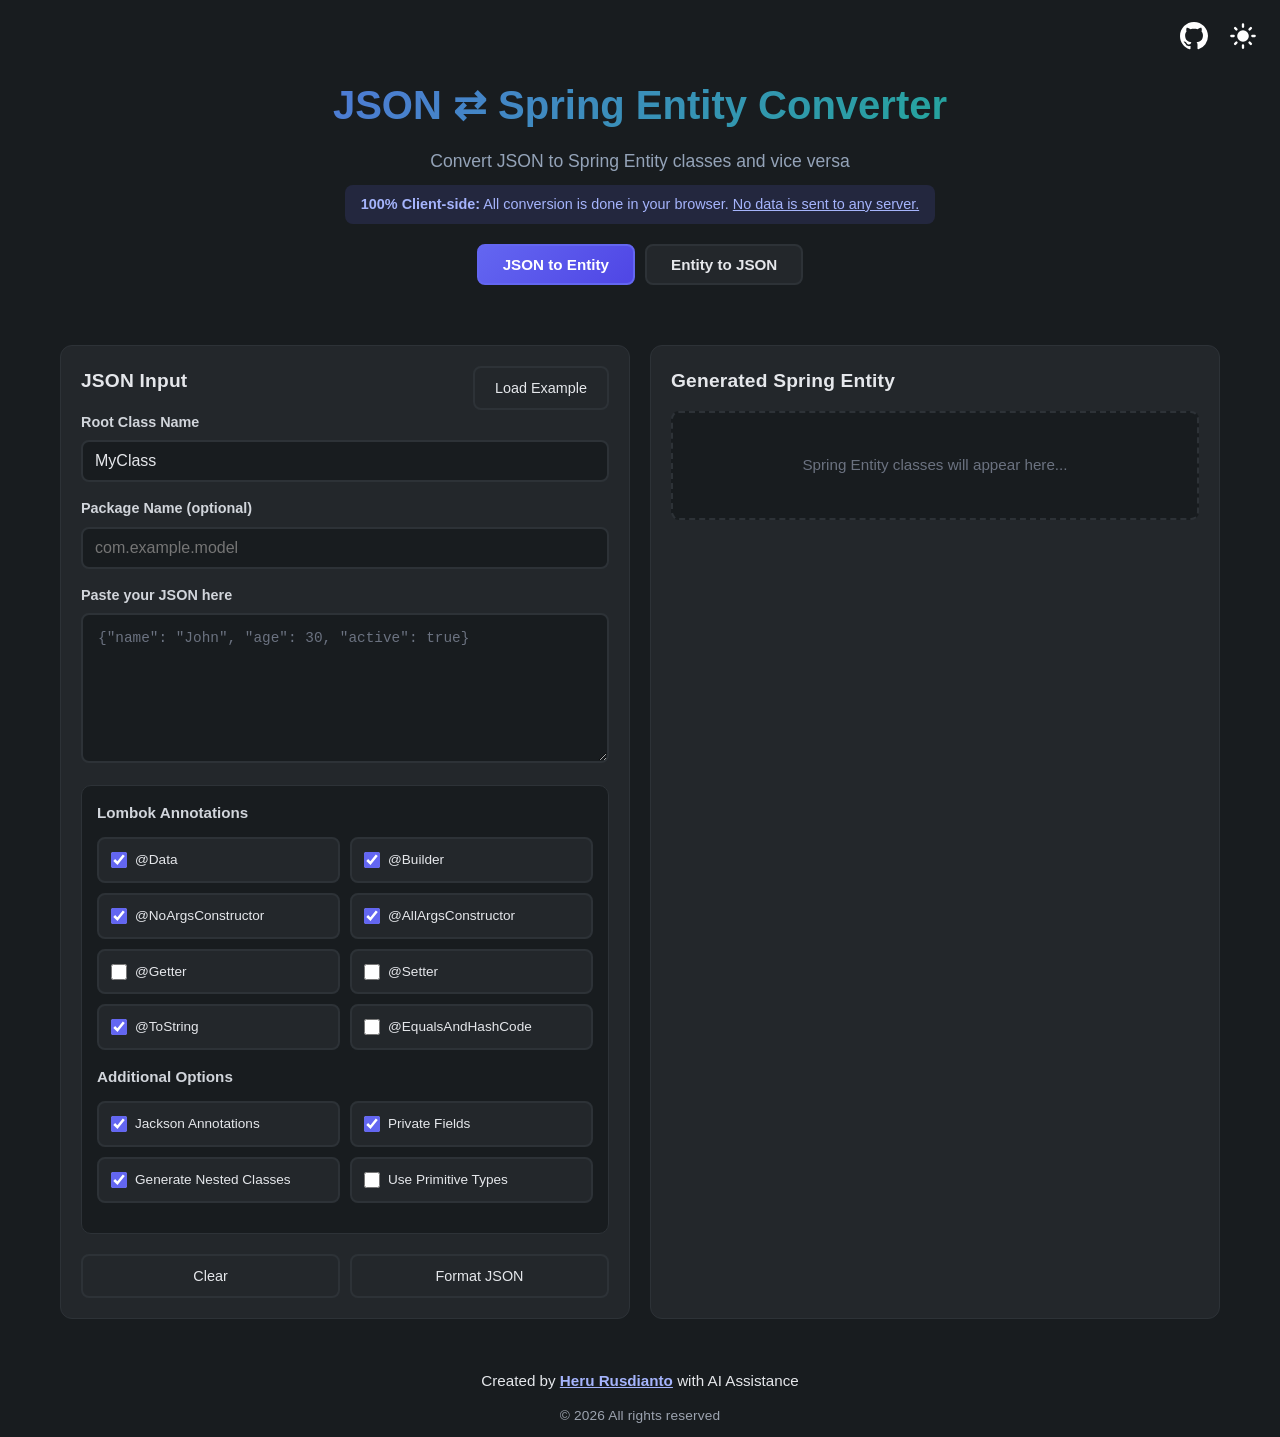
==== public/index.html @ 1793a045 "initial commit" ====
<!DOCTYPE html>
<html lang="en">
<head>
    <meta charset="UTF-8">
    <meta name="viewport" content="width=device-width, initial-scale=1.0">
    <meta name="author" content="Heru Rusdianto">
    <title>JSON ⇄ Spring Entity Converter</title>
    <link rel="stylesheet" href="css/style.css">
    <link rel="icon" type="image/svg+xml" href="favicon.svg">
</head>
<body>
    <div class="topbar">
        <a href="https://github.com/herusdianto/json-entity" class="github-link" target="_blank" rel="noopener noreferrer" title="GitHub Repository">
            <svg viewBox="0 0 16 16" fill="none" xmlns="http://www.w3.org/2000/svg">
                <path fill-rule="evenodd" clip-rule="evenodd" d="M8 0C3.58 0 0 3.58 0 8c0 3.54 2.29 6.53 5.47 7.59.4.07.55-.17.55-.38 0-.19-.01-.82-.01-1.49-2.01.37-2.53-.49-2.69-.94-.09-.23-.48-.94-.82-1.13-.28-.15-.68-.52-.01-.53.63-.01 1.08.58 1.23.82.72 1.21 1.87.87 2.33.66.07-.52.28-.87.51-1.07-1.78-.2-3.64-.89-3.64-3.95 0-.87.31-1.59.82-2.15-.08-.2-.36-1.01.08-2.12 0 0 .67-.21 2.2.82.64-.18 1.32-.27 2-.27.68 0 1.36.09 2 .27 1.53-1.04 2.2-.82 2.2-.82.44 1.11.16 1.92.08 2.12.51.56.82 1.27.82 2.15 0 3.07-1.87 3.75-3.65 3.95.29.25.54.73.54 1.48 0 1.07-.01 1.93-.01 2.19 0 .21.15.46.55.38A8.013 8.013 0 0 0 16 8c0-4.42-3.58-8-8-8z" fill="currentColor"/>
            </svg>
        </a>
        <div class="theme-toggle">
            <button id="theme-switch" aria-label="Toggle dark/light mode" class="theme-toggle-btn">
                <span id="theme-icon"></span>
            </button>
        </div>
    </div>

    <header>
        <h1>JSON ⇄ Spring Entity Converter</h1>
        <p>Convert JSON to Spring Entity classes and vice versa</p>
        <p class="client-side-note"><strong>100% Client-side:</strong> All conversion is done in your browser. <u>No data is sent to any server.</u></p>
        
        <!-- Mode Toggle -->
        <div class="mode-toggle">
            <button id="mode-json-to-entity" class="mode-btn active">JSON to Entity</button>
            <button id="mode-entity-to-json" class="mode-btn">Entity to JSON</button>
        </div>
    </header>

    <div class="container">
        <!-- JSON to Entity Section -->
        <div id="json-to-entity-section" class="converter-section active">
            <div class="main-content">
                <div class="input-section">
                    <!-- Load Example Button (moved to top) -->
                    <div class="example-btn-top-wrapper">
                        <button class="example-btn" id="example-btn">Load Example</button>
                    </div>

                    <h2>JSON Input</h2>

                    <!-- Class Name Input -->
                    <div class="class-name-section">
                        <label for="class-name">Root Class Name</label>
                        <input type="text" id="class-name" placeholder="MyClass" value="MyClass">
                    </div>

                    <!-- Package Name Input -->
                    <div class="package-section">
                        <label for="package-name">Package Name (optional)</label>
                        <input type="text" id="package-name" placeholder="com.example.model">
                    </div>

                    <!-- JSON Input -->
                    <div class="json-input-section">
                        <label for="json-input">Paste your JSON here</label>
                        <textarea id="json-input" placeholder='{"name": "John", "age": 30, "active": true}'></textarea>
                    </div>

                    <!-- Lombok Options -->
                    <div class="settings-section">
                        <h3>Lombok Annotations</h3>
                        <div class="options-grid">
                            <label class="option-item">
                                <input type="checkbox" id="use-data" name="use-data" checked>
                                <span>@Data</span>
                            </label>
                            <label class="option-item">
                                <input type="checkbox" id="use-builder" name="use-builder" checked>
                                <span>@Builder</span>
                            </label>
                            <label class="option-item">
                                <input type="checkbox" id="use-noargs" name="use-noargs" checked>
                                <span>@NoArgsConstructor</span>
                            </label>
                            <label class="option-item">
                                <input type="checkbox" id="use-allargs" name="use-allargs" checked>
                                <span>@AllArgsConstructor</span>
                            </label>
                            <label class="option-item">
                                <input type="checkbox" id="use-getter" name="use-getter">
                                <span>@Getter</span>
                            </label>
                            <label class="option-item">
                                <input type="checkbox" id="use-setter" name="use-setter">
                                <span>@Setter</span>
                            </label>
                            <label class="option-item">
                                <input type="checkbox" id="use-tostring" name="use-tostring" checked>
                                <span>@ToString</span>
                            </label>
                            <label class="option-item">
                                <input type="checkbox" id="use-equals" name="use-equals">
                                <span>@EqualsAndHashCode</span>
                            </label>
                        </div>

                        <h3>Additional Options</h3>
                        <div class="options-grid">
                            <label class="option-item">
                                <input type="checkbox" id="use-jackson" name="use-jackson" checked>
                                <span>Jackson Annotations</span>
                            </label>
                            <label class="option-item">
                                <input type="checkbox" id="use-private" name="use-private" checked>
                                <span>Private Fields</span>
                            </label>
                            <label class="option-item">
                                <input type="checkbox" id="generate-nested" name="generate-nested" checked>
                                <span>Generate Nested Classes</span>
                            </label>
                            <label class="option-item">
                                <input type="checkbox" id="use-primitives" name="use-primitives">
                                <span>Use Primitive Types</span>
                            </label>
                        </div>
                    </div>

                    <div class="convert-actions">
                        <button class="clear-btn" id="clear-btn">Clear</button>
                        <button class="format-btn" id="format-btn">Format JSON</button>
                    </div>
                </div>

                <div class="output-section">
                    <h2>Generated Spring Entity</h2>

                    <!-- Stats -->
                    <div id="stats" class="stats-bar hidden">
                        <div class="stat-item">
                            <span class="stat-label">Classes:</span>
                            <span id="class-count" class="stat-value">0</span>
                        </div>
                        <div class="stat-item">
                            <span class="stat-label">Fields:</span>
                            <span id="field-count" class="stat-value">0</span>
                        </div>
                        <div class="stat-item">
                            <span class="stat-label">Annotations:</span>
                            <span id="annotation-count" class="stat-value">0</span>
                        </div>
                    </div>

                    <!-- Copy All & Download All -->
                    <div class="global-actions hidden" id="global-actions">
                        <button class="copy-all-btn" id="copy-all-btn">Copy All</button>
                        <button class="download-all-btn" id="download-all-btn">Download All</button>
                    </div>

                    <!-- Container for generated class boxes -->
                    <div id="classes-container">
                        <div class="empty-state">
                            <p>Spring Entity classes will appear here...</p>
                        </div>
                    </div>
                </div>
            </div>
        </div>

        <!-- Entity to JSON Section -->
        <div id="entity-to-json-section" class="converter-section hidden">
            <div class="main-content">
                <div class="input-section">
                    <h2>Spring Entity Input</h2>
                    <div class="entity-input-wrapper">
                        <label for="entity-input">Paste your Spring Entity class here</label>
                        <textarea id="entity-input" placeholder='@Entity
public class User {
    private String name;
    private Integer age;
    private Boolean active;
}'></textarea>
                    </div>
                    <div class="entity-actions">
                        <button class="entity-clear-btn" id="entity-clear-btn">Clear</button>
                        <button class="entity-to-json-btn" id="entity-to-json-btn">Convert to JSON</button>
                    </div>
                </div>

                <div class="output-section">
                    <h2>Generated JSON</h2>
                    <div class="json-output-wrapper">
                        <label for="json-output">JSON output will appear here</label>
                        <textarea id="json-output" readonly placeholder='JSON output will appear here...'></textarea>
                    </div>
                    <div class="json-output-actions">
                        <button class="entity-copy-btn" id="entity-copy-btn">Copy JSON</button>
                        <button class="entity-download-btn" id="entity-download-btn">Download JSON</button>
                    </div>
                </div>
            </div>
        </div>

        <!-- Status Messages -->
        <div id="status" class="status hidden"></div>
    </div>
    
    <footer>
        <p>Created by <a href="https://herusdianto.github.io/" target="_blank" rel="noopener noreferrer">Heru Rusdianto</a> with AI Assistance</p>
        <p class="copyright">
            © <span id="currentYear"></span> All rights reserved
        </p>
    </footer>

    <script src="js/storage.js"></script>
    <script src="js/utils.js"></script>
    <script src="js/theme.js"></script>
    <script src="js/mode-toggle.js"></script>
    <script src="js/entity-generator.js"></script>
    <script src="js/entity-to-json.js"></script>
    <script src="js/ui-bindings.js"></script>
    <script src="js/app.js"></script>
</body>
</html>
---- public/css/style.css ----
:root {
    --primary-color: #6366f1;
    --primary-hover: #4f46e5;
    --secondary-color: #10b981;
    --bg-color: #0f172a;
    --card-bg: #1e293b;
    --card-border: #334155;
    --text-primary: #f1f5f9;
    --text-secondary: #94a3b8;
    --input-bg: #0f172a;
    --success-color: #22c55e;
    --error-color: #ef4444;
    --warning-color: #f59e0b;
}

* {
    margin: 0;
    padding: 0;
    box-sizing: border-box;
}

body {
    font-family: 'Segoe UI', Tahoma, Geneva, Verdana, sans-serif;
    background: var(--bg-color);
    color: var(--text-primary);
    min-height: 100vh;
    line-height: 1.6;
    transition: background 0.3s, color 0.3s;
}

.container {
    max-width: 1200px;
    margin: 0 auto;
    padding: 20px;
    border-radius: 10px;
}

/* Header */
header {
    text-align: center;
    margin-bottom: 20px;
    padding: 20px;
}

header h1 {
    font-size: 2.5rem;
    margin-bottom: 10px;
    background: linear-gradient(135deg, var(--primary-color), var(--secondary-color));
    -webkit-background-clip: text;
    -webkit-text-fill-color: transparent;
    background-clip: text;
}

header p {
    color: var(--text-secondary);
    font-size: 1.1rem;
}

/* Client-side note */
.client-side-note {
    font-size: 0.9rem;
    color: var(--text-secondary);
    margin-top: 10px;
    padding: 8px 16px;
    background: rgba(99, 102, 241, 0.1);
    border-radius: 8px;
    display: inline-block;
}

.dark-mode .client-side-note {
    background: rgba(99, 102, 241, 0.15);
    color: #a5b4fc;
}

/* Topbar */
.topbar {
    display: flex;
    justify-content: flex-end;
    align-items: center;
    gap: 1.2rem;
    margin-top: 1.2rem;
    padding: 0 20px;
}

.theme-toggle {
    display: flex;
    align-items: center;
    gap: 0.5rem;
}

.theme-toggle-btn {
    display: flex;
    align-items: center;
    justify-content: center;
    padding: 0.2em 0.2em;
    border-radius: 50%;
    background: none;
    border: none;
    cursor: pointer;
    transition: background 0.2s;
}

.theme-toggle-btn:focus {
    outline: none;
}

#theme-icon svg, .github-link svg {
    width: 28px !important;
    height: 28px !important;
    display: block;
    color: #181818;
    fill: #181818;
    transition: color 0.2s, fill 0.2s;
}

.dark-mode #theme-icon svg, .dark-mode .github-link svg {
    color: #fff !important;
    fill: #fff !important;
}

/* Main Content Layout */
.main-content {
    display: flex;
    flex-direction: column;
    gap: 20px;
}

@media (min-width: 768px) {
    .main-content {
        display: grid;
        grid-template-columns: 1fr 1fr;
        gap: 20px;
    }
}

/* Sections */
.input-section,
.output-section {
    background: #fff;
    border: 1px solid #e5e7eb;
    border-radius: 12px;
    padding: 20px;
    font-size: 0.95rem;
    transition: background 0.3s, color 0.3s, border-color 0.3s;
}

.dark-mode .input-section,
.dark-mode .output-section {
    background: #23272b;
    border-color: #2d3237;
    color: #e5e7eb;
}

.input-section h2,
.output-section h2 {
    font-size: 1.2rem;
    margin-bottom: 15px;
    color: #181818;
    font-weight: 700;
    letter-spacing: 0.01em;
    transition: color 0.3s;
}

.dark-mode .input-section h2,
.dark-mode .output-section h2 {
    color: #e5e7eb;
}

/* Class Name & Package Section */
.class-name-section,
.package-section {
    margin-bottom: 15px;
}

.class-name-section label,
.package-section label,
.json-input-section label {
    display: block;
    font-size: 0.9rem;
    font-weight: 600;
    color: #374151;
    margin-bottom: 6px;
}

.dark-mode .class-name-section label,
.dark-mode .package-section label,
.dark-mode .json-input-section label {
    color: #d1d5db;
}

.class-name-section input,
.package-section input {
    width: 100%;
    padding: 10px 12px;
    font-size: 1rem;
    border: 2px solid #e5e7eb;
    border-radius: 8px;
    background: #fff;
    color: #181818;
    transition: border-color 0.3s, background 0.3s;
}

.class-name-section input:focus,
.package-section input:focus {
    outline: none;
    border-color: var(--primary-color);
}

.dark-mode .class-name-section input,
.dark-mode .package-section input {
    background: #181c1f;
    border-color: #2d3237;
    color: #e5e7eb;
}

/* JSON Input Section */
.json-input-section {
    margin-bottom: 15px;
}

.json-input-section textarea {
    min-height: 150px;
}

/* Settings Section */
.settings-section {
    margin-bottom: 20px;
    background: #f8fafc;
    border: 1px solid #e5e7eb;
    border-radius: 10px;
    padding: 15px;
}

.dark-mode .settings-section {
    background: #181c1f;
    border-color: #2d3237;
}

.settings-section h3 {
    font-size: 0.95rem;
    margin-bottom: 12px;
    color: #374151;
    font-weight: 600;
}

.dark-mode .settings-section h3 {
    color: #d1d5db;
}

.options-grid {
    display: grid;
    grid-template-columns: repeat(auto-fit, minmax(170px, 1fr));
    gap: 10px;
    margin-bottom: 15px;
}

.option-item {
    display: flex;
    align-items: center;
    gap: 8px;
    cursor: pointer;
    padding: 10px 12px;
    background: #fff;
    border: 2px solid #e5e7eb;
    border-radius: 8px;
    font-size: 0.85rem;
    color: #181818;
    font-weight: 500;
    transition: all 0.3s;
    word-break: break-word;
}

.option-item span {
    flex: 1;
    min-width: 0;
}

.option-item:hover {
    border-color: var(--primary-color);
    background: #e0e7ff;
}

.option-item input[type="checkbox"] {
    width: 16px;
    height: 16px;
    accent-color: var(--primary-color);
    cursor: pointer;
}

.dark-mode .option-item {
    background: #23272b;
    border-color: #2d3237;
    color: #e5e7eb;
}

.dark-mode .option-item:hover {
    background: #333a41;
    border-color: var(--primary-color);
}

/* Convert Actions */
.convert-actions {
    display: grid;
    grid-template-columns: 1fr 1fr;
    gap: 10px;
    align-items: stretch;
}

.convert-btn {
    padding: 14px 30px;
    font-size: 1rem;
    font-weight: 600;
    background: linear-gradient(135deg, var(--primary-color), var(--primary-hover));
    border: none;
    border-radius: 10px;
    color: white;
    cursor: pointer;
    transition: all 0.3s ease;
}

.convert-btn:hover {
    transform: translateY(-2px);
    box-shadow: 0 10px 20px rgba(99, 102, 241, 0.3);
}

.convert-btn:active {
    transform: translateY(0);
}

.clear-btn,
.format-btn,
.example-btn {
    padding: 12px 20px;
    font-size: 0.9rem;
    font-weight: 500;
    border: 2px solid #e5e7eb;
    background: #f3f4f6;
    color: #181818;
    border-radius: 8px;
    cursor: pointer;
    transition: all 0.3s ease;
}

.example-btn {
    margin-bottom: 10px;
    float: right;
}

.clear-btn:hover {
    border-color: var(--error-color);
    background: #fee2e2;
    color: var(--error-color);
}

.format-btn:hover {
    border-color: var(--secondary-color);
    background: #d1fae5;
    color: var(--secondary-color);
}

.example-btn:hover {
    border-color: var(--warning-color);
    background: #fef3c7;
    color: #d97706;
}

.dark-mode .clear-btn,
.dark-mode .format-btn,
.dark-mode .example-btn {
    background: #23272b;
    border-color: #2d3237;
    color: #e5e7eb;
}

.dark-mode .clear-btn:hover {
    background: #333a41;
    border-color: var(--error-color);
    color: #fca5a5;
}

.dark-mode .format-btn:hover {
    background: #333a41;
    border-color: var(--secondary-color);
    color: #6ee7b7;
}

.dark-mode .example-btn:hover {
    background: #333a41;
    border-color: var(--warning-color);
    color: #fcd34d;
}

/* Text Areas */
textarea {
    width: 100%;
    min-height: 200px;
    padding: 15px;
    font-family: 'Consolas', 'Monaco', monospace;
    font-size: 0.9rem;
    background: #fff;
    border: 2px solid #e5e7eb;
    border-radius: 8px;
    color: #181818;
    resize: vertical;
    transition: border-color 0.3s ease, background 0.3s;
}

textarea:focus {
    outline: none;
    border-color: var(--primary-color);
}

textarea::placeholder {
    color: #9ca3af;
}

.dark-mode textarea {
    background: #181c1f;
    border-color: #2d3237;
    color: #e5e7eb;
}

.dark-mode textarea::placeholder {
    color: #6b7280;
}

/* Classes Container */
#classes-container {
    display: flex;
    flex-direction: column;
    gap: 15px;
}

.empty-state {
    padding: 40px 20px;
    text-align: center;
    color: #9ca3af;
    background: #f8fafc;
    border: 2px dashed #e5e7eb;
    border-radius: 8px;
}

.dark-mode .empty-state {
    background: #181c1f;
    border-color: #2d3237;
    color: #6b7280;
}

/* Class Box */
.class-box {
    background: #fff;
    border: 1px solid #e5e7eb;
    border-radius: 8px;
    overflow: hidden;
}

.dark-mode .class-box {
    background: #181c1f;
    border-color: #2d3237;
}

.class-box-header {
    display: flex;
    justify-content: space-between;
    align-items: center;
    padding: 10px 15px;
    background: #f3f4f6;
    border-bottom: 1px solid #e5e7eb;
}

.dark-mode .class-box-header {
    background: #23272b;
    border-bottom-color: #2d3237;
}

.class-box-header .class-name {
    font-weight: 600;
    font-size: 0.95rem;
    color: var(--primary-color);
}

.dark-mode .class-box-header .class-name {
    color: #a5b4fc;
}

.class-box-actions {
    display: flex;
    gap: 8px;
}

.class-box-actions .copy-btn,
.class-box-actions .download-btn {
    padding: 6px 12px;
    font-size: 0.8rem;
    font-weight: 500;
    border: 1px solid #e5e7eb;
    background: #fff;
    color: #181818;
    border-radius: 6px;
    cursor: pointer;
    transition: all 0.2s ease;
}

.class-box-actions .copy-btn:hover {
    border-color: var(--primary-color);
    background: #e0e7ff;
    color: var(--primary-color);
}

.class-box-actions .download-btn:hover {
    border-color: var(--secondary-color);
    background: #d1fae5;
    color: var(--secondary-color);
}

.dark-mode .class-box-actions .copy-btn,
.dark-mode .class-box-actions .download-btn {
    background: #2d3237;
    border-color: #3d4247;
    color: #e5e7eb;
}

.dark-mode .class-box-actions .copy-btn:hover {
    background: #333a41;
    border-color: var(--primary-color);
    color: #a5b4fc;
}

.dark-mode .class-box-actions .download-btn:hover {
    background: #333a41;
    border-color: var(--secondary-color);
    color: #6ee7b7;
}

.class-code {
    margin: 0;
    padding: 15px;
    background: #fafafa;
    overflow-x: auto;
    font-family: 'Consolas', 'Monaco', monospace;
    font-size: 0.85rem;
    line-height: 1.5;
    max-height: 400px;
    overflow-y: auto;
}

.dark-mode .class-code {
    background: #0f1215;
}

.class-code code {
    color: #181818;
    white-space: pre;
}

.dark-mode .class-code code {
    color: #e5e7eb;
}

/* Global Actions */
.global-actions {
    display: flex;
    gap: 10px;
    margin-bottom: 15px;
}

.copy-all-btn,
.download-all-btn {
    flex: 1;
    padding: 10px 20px;
    font-size: 0.9rem;
    font-weight: 500;
    border: 2px solid #e5e7eb;
    background: #f3f4f6;
    color: #181818;
    border-radius: 8px;
    cursor: pointer;
    transition: all 0.3s ease;
}

.copy-all-btn:hover {
    border-color: var(--primary-color);
    background: #e0e7ff;
    color: var(--primary-color);
}

.download-all-btn:hover {
    border-color: var(--secondary-color);
    background: #d1fae5;
    color: var(--secondary-color);
}

.dark-mode .copy-all-btn,
.dark-mode .download-all-btn {
    background: #23272b;
    border-color: #2d3237;
    color: #e5e7eb;
}

.dark-mode .copy-all-btn:hover {
    background: #333a41;
    border-color: var(--primary-color);
    color: #a5b4fc;
}

.dark-mode .download-all-btn:hover {
    background: #333a41;
    border-color: var(--secondary-color);
    color: #6ee7b7;
}

/* Stats Bar */
.stats-bar {
    display: flex;
    flex-wrap: wrap;
    gap: 10px;
    padding: 12px;
    background: #f3f4f6;
    border-radius: 10px;
    margin: 15px 0;
    border: 1px solid rgba(99, 102, 241, 0.2);
}

.dark-mode .stats-bar {
    background: #181c1f;
    border-color: rgba(99, 102, 241, 0.3);
}

.stat-item {
    display: flex;
    align-items: center;
    gap: 6px;
    padding: 6px 12px;
    background: #fff;
    border-radius: 6px;
    box-shadow: 0 1px 3px rgba(0, 0, 0, 0.05);
    border: 1px solid #e5e7eb;
}

.dark-mode .stat-item {
    background: #23272b;
    border-color: #2d3237;
}

.stat-label {
    font-size: 0.8rem;
    color: #64748b;
    font-weight: 500;
}

.dark-mode .stat-label {
    color: #94a3b8;
}

.stat-value {
    font-size: 0.95rem;
    font-weight: 700;
    color: var(--primary-color);
}

.dark-mode .stat-value {
    color: #a5b4fc;
}


/* Status Messages */
.status {
    position: fixed;
    bottom: 20px;
    left: 50%;
    transform: translateX(-50%);
    padding: 15px 30px;
    border-radius: 10px;
    font-weight: 500;
    z-index: 1000;
    animation: slideUp 0.3s ease;
}

@keyframes slideUp {
    from { opacity: 0; transform: translateX(-50%) translateY(20px); }
    to { opacity: 1; transform: translateX(-50%) translateY(0); }
}

.status.success {
    background: var(--success-color);
    color: white;
}

.status.error {
    background: var(--error-color);
    color: white;
}

.status.warning {
    background: var(--warning-color);
    color: white;
}

/* Hidden Class */
.hidden {
    display: none !important;
}

/* Visually Hidden */
.visually-hidden {
    position: absolute !important;
    height: 1px;
    width: 1px;
    overflow: hidden;
    clip: rect(1px, 1px, 1px, 1px);
    white-space: nowrap;
}

/* Footer */
footer {
    color: #181818;
    background: transparent;
    text-align: center;
    padding: 30px 0 10px 0;
    font-size: 0.95rem;
    display: flex;
    flex-direction: column;
    align-items: center;
    justify-content: center;
    gap: 0.3em;
}

footer a {
    color: var(--primary-color);
    text-decoration: underline;
    font-weight: 600;
    transition: color 0.2s;
}

footer .copyright {
    color: #374151;
    font-size: 0.9em;
    font-weight: 500;
    letter-spacing: 0.01em;
    margin-top: 0.5em;
}

.dark-mode footer {
    color: #e5e7eb;
}

.dark-mode footer a {
    color: #a5b4fc;
}

.dark-mode footer .copyright {
    color: #9ca3af;
}

/* Light Mode (default) */
body {
    background: #fff;
    color: #181818;
}

/* Dark Mode */
.dark-mode {
    background: #181c1f;
    color: #e5e7eb;
}

.dark-mode .container {
    background: transparent;
}

.dark-mode .input-section,
.dark-mode .output-section {
    background: #23272b;
    border-color: #2d3237;
    color: #e5e7eb;
}

/* Mode Toggle */
.mode-toggle {
    display: flex;
    justify-content: center;
    gap: 10px;
    margin-top: 20px;
}

.mode-btn {
    padding: 10px 24px;
    font-size: 0.95rem;
    font-weight: 600;
    border: 2px solid #e5e7eb;
    background: #fff;
    color: #181818;
    border-radius: 8px;
    cursor: pointer;
    transition: all 0.3s ease;
}

.mode-btn:hover {
    border-color: var(--primary-color);
    background: #e0e7ff;
}

.mode-btn.active {
    background: linear-gradient(135deg, var(--primary-color), var(--primary-hover));
    border-color: var(--primary-color);
    color: white;
}

.dark-mode .mode-btn {
    background: #23272b;
    border-color: #2d3237;
    color: #e5e7eb;
}

.dark-mode .mode-btn:hover {
    background: #333a41;
    border-color: var(--primary-color);
}

.dark-mode .mode-btn.active {
    background: linear-gradient(135deg, var(--primary-color), var(--primary-hover));
    border-color: var(--primary-color);
    color: white;
}

/* Mode Sections */
.mode-section {
    display: none;
}

.mode-section.active {
    display: block;
}

/* Entity to JSON Section */
.entity-to-json-container {
    display: grid;
    grid-template-columns: 1fr;
    gap: 20px;
}

@media (min-width: 768px) {
    .entity-to-json-container {
        grid-template-columns: 1fr 1fr;
    }
}

.entity-input-section,
.json-output-section {
    background: #fff;
    border: 1px solid #e5e7eb;
    border-radius: 12px;
    padding: 20px;
    font-size: 0.95rem;
    transition: background 0.3s, color 0.3s, border-color 0.3s;
}

.dark-mode .entity-input-section,
.dark-mode .json-output-section {
    background: #23272b;
    border-color: #2d3237;
    color: #e5e7eb;
}

.entity-input-section h2,
.json-output-section h2 {
    font-size: 1.2rem;
    margin-bottom: 15px;
    color: #181818;
    font-weight: 700;
    letter-spacing: 0.01em;
    transition: color 0.3s;
}

.dark-mode .entity-input-section h2,
.dark-mode .json-output-section h2 {
    color: #e5e7eb;
}

.entity-input-wrapper,
.json-output-wrapper {
    margin-bottom: 15px;
}

.entity-input-wrapper label,
.json-output-wrapper label {
    display: block;
    font-size: 0.9rem;
    font-weight: 600;
    color: #374151;
    margin-bottom: 6px;
}

.dark-mode .entity-input-wrapper label,
.dark-mode .json-output-wrapper label {
    color: #d1d5db;
}

.entity-actions,
.json-output-actions {
    display: grid;
    grid-template-columns: 1fr 1fr;
    gap: 10px;
}

.entity-to-json-btn {
    padding: 12px 20px;
    font-size: 0.9rem;
    font-weight: 600;
    background: linear-gradient(135deg, var(--primary-color), var(--primary-hover));
    border: none;
    border-radius: 8px;
    color: white;
    cursor: pointer;
    transition: all 0.3s ease;
}

.entity-to-json-btn:hover {
    transform: translateY(-2px);
    box-shadow: 0 5px 15px rgba(99, 102, 241, 0.3);
}

.entity-clear-btn,
.entity-copy-btn,
.entity-download-btn {
    padding: 12px 20px;
    font-size: 0.9rem;
    font-weight: 500;
    border: 2px solid #e5e7eb;
    background: #f3f4f6;
    color: #181818;
    border-radius: 8px;
    cursor: pointer;
    transition: all 0.3s ease;
}

.entity-clear-btn:hover {
    border-color: var(--error-color);
    background: #fee2e2;
    color: var(--error-color);
}

.entity-copy-btn:hover {
    border-color: var(--primary-color);
    background: #e0e7ff;
    color: var(--primary-color);
}

.entity-download-btn:hover {
    border-color: var(--secondary-color);
    background: #d1fae5;
    color: var(--secondary-color);
}

.dark-mode .entity-clear-btn,
.dark-mode .entity-copy-btn,
.dark-mode .entity-download-btn {
    background: #23272b;
    border-color: #2d3237;
    color: #e5e7eb;
}

.dark-mode .entity-clear-btn:hover {
    background: #333a41;
    border-color: var(--error-color);
    color: #fca5a5;
}

.dark-mode .entity-copy-btn:hover {
    background: #333a41;
    border-color: var(--primary-color);
    color: #a5b4fc;
}

.dark-mode .entity-download-btn:hover {
    background: #333a41;
    border-color: var(--secondary-color);
    color: #6ee7b7;
}

/* Responsive */
@media (max-width: 600px) {
    header h1 {
        font-size: 1.8rem;
    }

    .options-grid {
        grid-template-columns: 1fr 1fr;
    }

    .convert-actions {
        grid-template-columns: 1fr;
    }

    .stats-bar {
        flex-direction: column;
    }

    .output-actions {
        grid-template-columns: 1fr;
    }

    .copy-btn,
    .download-btn {
        width: 100%;
    }

    #output-text {
        min-height: 300px;
    }
}
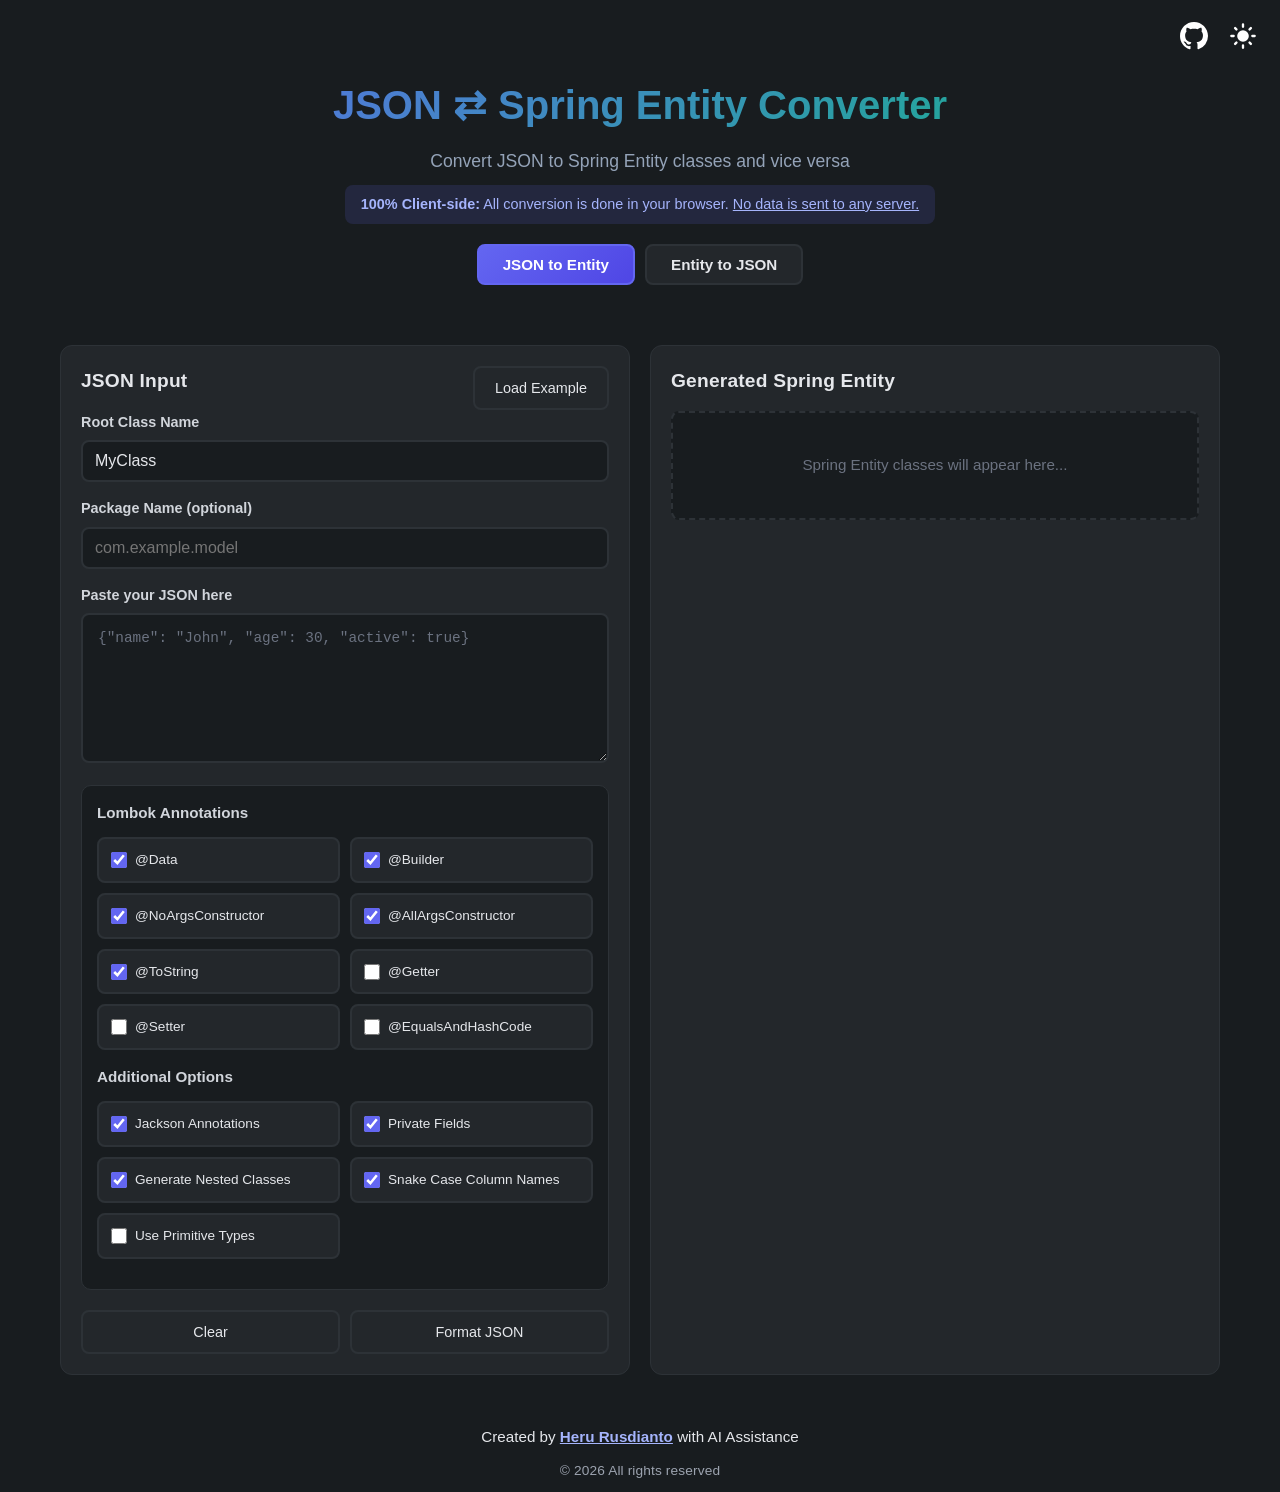
==== commit 5b5a7efc: "added snake case column option" ====
--- a/public/index.html
+++ b/public/index.html
@@ -85,6 +85,10 @@
                                 <span>@AllArgsConstructor</span>
                             </label>
                             <label class="option-item">
+                                <input type="checkbox" id="use-tostring" name="use-tostring" checked>
+                                <span>@ToString</span>
+                            </label>
+                            <label class="option-item">
                                 <input type="checkbox" id="use-getter" name="use-getter">
                                 <span>@Getter</span>
                             </label>
@@ -93,10 +97,6 @@
                                 <span>@Setter</span>
                             </label>
                             <label class="option-item">
-                                <input type="checkbox" id="use-tostring" name="use-tostring" checked>
-                                <span>@ToString</span>
-                            </label>
-                            <label class="option-item">
                                 <input type="checkbox" id="use-equals" name="use-equals">
                                 <span>@EqualsAndHashCode</span>
                             </label>
@@ -115,6 +115,10 @@
                             <label class="option-item">
                                 <input type="checkbox" id="generate-nested" name="generate-nested" checked>
                                 <span>Generate Nested Classes</span>
+                            </label>
+                            <label class="option-item">
+                                <input type="checkbox" id="use-snake-case-columns" name="use-snake-case-columns" checked>
+                                <span>Snake Case Column Names</span>
                             </label>
                             <label class="option-item">
                                 <input type="checkbox" id="use-primitives" name="use-primitives">
